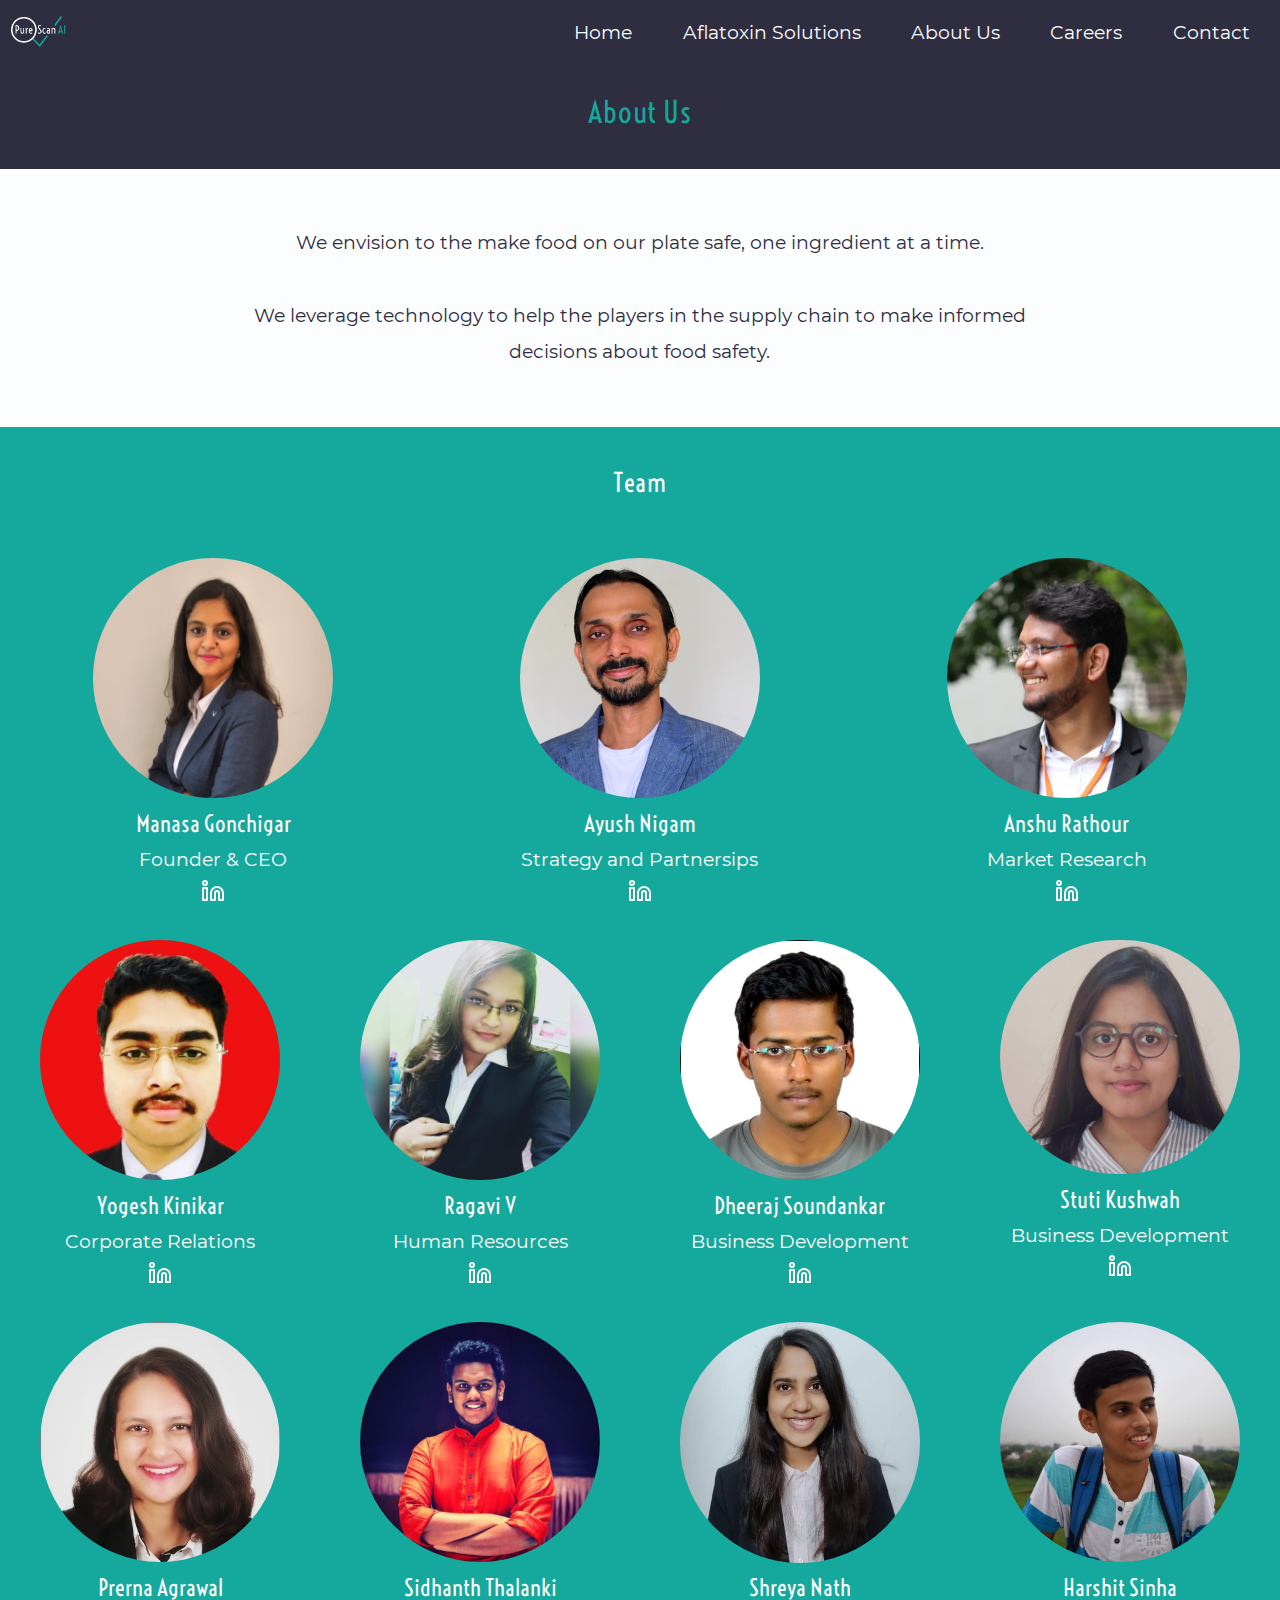
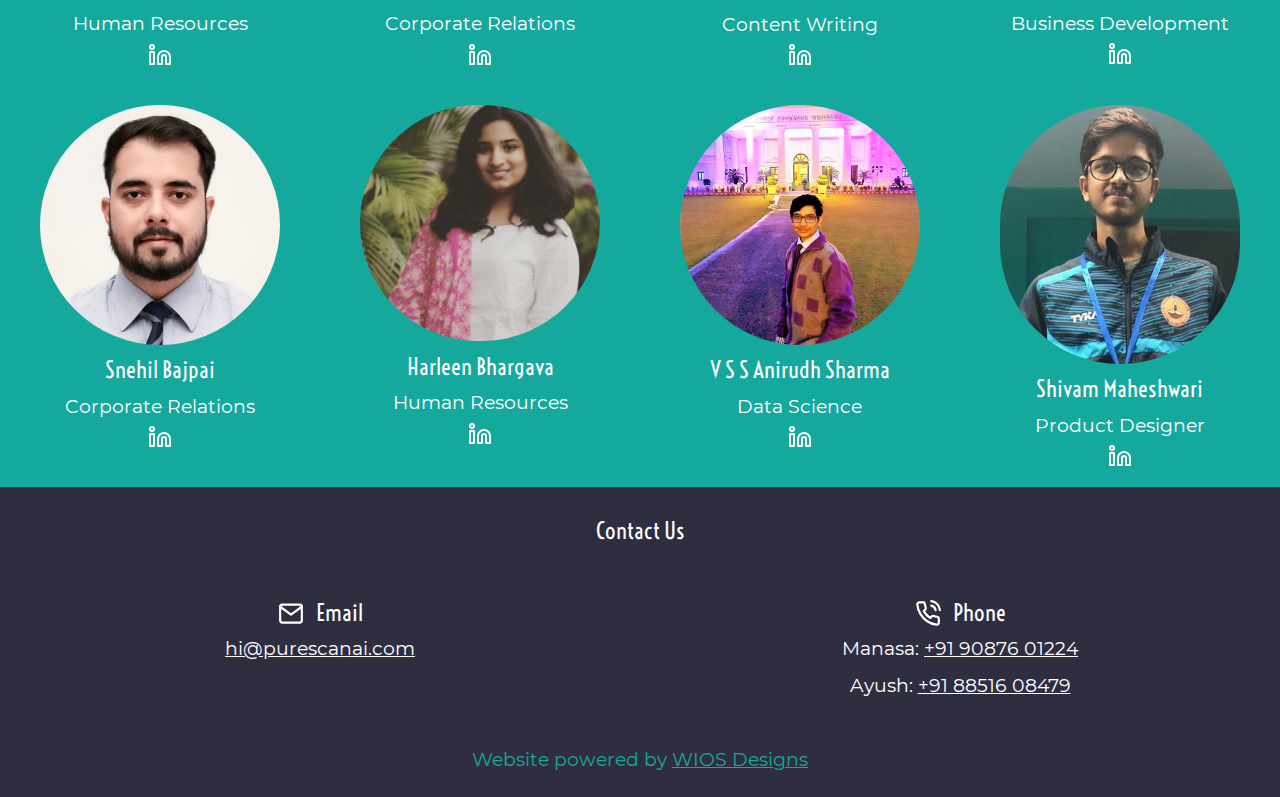
==== about.html @ 5feb109f "c" ====
<html>
<head>
  <title>Pure Scan AI</title>
  <meta name="viewport" content="width=device-width, initial-scale=1.0">
  <meta name="theme-color" content="#2f2e41">
  <meta charset="utf-8">
  <link rel="shortcut icon" type="image/png" href="/assets/icon.png"/>
  <link rel="stylesheet" type="text/css" href="/styles/spicygrid.css"/>
  <script>
    function init(){
      var links = document.querySelector('header nav').children;
      for(var i=0;i<links.length;i++){
        links[i].addEventListener('click',function(){
          document.querySelector('input').checked=false;
        });
      }
    }
  </script>
</head>
<body onload="init()">
  <img src="/assets/menuon.svg" style="display: none;">
    
  <header>
    <a href="/index.html">
      <img src="/assets/icon.png">
    </a>
    <input type="checkbox" id="menutoggle">
    <label for="menutoggle"></label>
    <nav>
      <a href="/index.html">Home</a>
      <a href="/aflatoxin.html">Aflatoxin Solutions</a>
      <a href="/about.html">About Us</a>
      <a href="/careers.html">Careers</a>
      <a href="#contact">Contact</a>
    </nav>
  </header>
  
  <section class="grid1 acenter bgdark">
    <div class="box1 bgdarker">
      <h1 class="fgcolor">About Us</h1>
    </div>
  </section>
  
  <section class="grid6 acenter" style="padding: 10mm 0;">
    <div class="box1 onlylarge"></div>
    <div class="box4 fgdarker">
      We envision to the make food on our plate safe, one ingredient at a time. 
      <br><br>
      We leverage technology to help the players in the supply chain to make informed decisions about food safety. 
    </div>
    <div class="box1 onlylarge"></div>
  </section>
  
  <section class="grid12 acenter bgcolor fglighter" id="peoples">
    <style>
      #peoples>div>img{
        border: none;
        border-radius: 1000px;
        width: 100%;
        max-width: 240px;
        height: auto;
      }
    </style>
    <div class="box12">
      <h2 class="fglighter">Team</h2>
    </div>
    
    <div class="box4 fglighter">
      <img src="/assets/team/manasa.jpeg">
      <h3>Manasa Gonchigar</h3>
      Founder & CEO<br>
      <a href="https://www.linkedin.com/in/manasagonchigar/">
        <img src="/assets/linkedin.svg">
      </a>
      <!--B. Tech IITM, Physicist-->
    </div>
    <div class="box4 fglighter">
      <img src="/assets/team/ayush.jpg">
      <h3>Ayush Nigam</h3>
      Strategy and Partnersips<br>
      <!--B. Tech. IITM, Serial Social Entrepreneur-->
      <a href="https://www.linkedin.com/in/ayushnigam1/">
        <img src="/assets/linkedin.svg">
      </a>
      </div>
    <div class="box4 fglighter">
      <img src="/assets/team/anshu.jpg">
      <h3>Anshu Rathour</h3>
      Market Research<br>
      <!--Hacker and Innovator-->
      <a href="https://www.linkedin.com/in/anshurathour/">
        <img src="/assets/linkedin.svg">
      </a>
    </div>
    
    
    <div class="box3 fglighter">
      <img src="/assets/team/yogesh.jpg">
      <h3>Yogesh Kinikar</h3>
      Corporate Relations<br>
      <!--Hacker and Innovator-->
      <a href="https://www.linkedin.com/in/yogesh-kinikar">
        <img src="/assets/linkedin.svg">
      </a>
    </div>
    <div class="box3 fglighter">
      <img src="/assets/team/ragavi.jpg">
      <h3>Ragavi V</h3>
      Human Resources<br>
      <!--Hacker and Innovator-->
      <a href="https://www.linkedin.com/in/ragavi-v-6a89701a0">
        <img src="/assets/linkedin.svg">
      </a>
    </div>
    <div class="box3 fglighter">
      <img src="/assets/team/dheeraj.jpg">
      <h3>Dheeraj	Soundankar</h3>
      Business Development<br>
      <!--Hacker and Innovator-->
      <a href="https://www.linkedin.com/in/dheeraj-soundankar-598398154">
        <img src="/assets/linkedin.svg">
      </a>
    </div>
    <div class="box3 fglighter">
      <img src="/assets/team/stuti.jpg">
      <h3>Stuti	Kushwah</h3>
      Business Development<br>
      <!--Hacker and Innovator-->
      <a href="https://www.linkedin.com/in/stuti-kushwah-7109ba150">
        <img src="/assets/linkedin.svg">
      </a>
    </div>
    
    <div class="box3 fglighter">
      <img src="/assets/team/prerna.jpg">
      <h3>Prerna Agrawal</h3>
      Human Resources<br>
      <!--Hacker and Innovator-->
      <a href="https://www.linkedin.com/in/prerna-agrawal-805158184/">
        <img src="/assets/linkedin.svg">
      </a>
    </div>
    <div class="box3 fglighter">
      <img src="/assets/team/sidhanth.jpg">
      <h3>Sidhanth Thalanki</h3>
      Corporate Relations<br>
      <!--Hacker and Innovator-->
      <a href="https://www.linkedin.com/in/sidhanth-thalanki/">
        <img src="/assets/linkedin.svg">
      </a>
    </div>
    <div class="box3 fglighter">
      <img src="/assets/team/shreya.jpg">
      <h3>Shreya Nath</h3>
      Content Writing<br>
      <!--Hacker and Innovator-->
      <a href="https://linkedin.com/in/shreya-nath-751903187/">
        <img src="/assets/linkedin.svg">
      </a>
    </div>
    <div class="box3 fglighter">
      <img src="/assets/team/harshit.jpg">
      <h3>Harshit Sinha</h3>
      Business Development<br>
      <!--Hacker and Innovator-->
      <a href="https://www.linkedin.com/in/hsinha47">
        <img src="/assets/linkedin.svg">
      </a>
    </div>
    
    <div class="box3 fglighter">
      <img src="/assets/team/snehil.jpg">
      <h3>Snehil Bajpai</h3>
      Corporate Relations<br>
      <!--Hacker and Innovator-->
      <a href="https://www.linkedin.com/in/snehil-bajpai-84a192ab/">
        <img src="/assets/linkedin.svg">
      </a>
    </div>
    <div class="box3 fglighter">
      <img src="/assets/team/harleen.jpg">
      <h3>Harleen	Bhargava</h3>
      Human Resources<br>
      <!--Hacker and Innovator-->
      <a href="https://www.linkedin.com/in/harleen-bhargava-903299162/">
        <img src="/assets/linkedin.svg">
      </a>
    </div>
    <div class="box3 fglighter">
      <img src="/assets/team/anirudh.jpg">
      <h3>V S S Anirudh	Sharma</h3>
      Data Science<br>
      <!--Hacker and Innovator-->
      <a href="https://www.linkedin.com/in/v-s-s-anirudh-sharma-ab405617b">
        <img src="/assets/linkedin.svg">
      </a>
    </div>
    <div class="box3 fglighter">
      <img src="/assets/team/shivam.jpg">
      <h3>Shivam Maheshwari</h3>
      Product Designer<br>
      <!--Hacker and Innovator-->
      <a href="https://www.linkedin.com/in/shivam-maheshwari/">
        <img src="/assets/linkedin.svg">
      </a>
    </div>
    
    
    
    
  </section>
  
  <section class="grid2 bgdarker acenter" id="contact">
    <div class="box2 acenter">
      <h3>Contact Us</h3>
    </div>
    <div class="box1">
      <h3>
        <img src="/assets/mail.svg">
        Email
      </h3>
      <a href="mailto:hi@purescanai.com">hi@purescanai.com</a>
    </div>
    <div class="box1">
      <h3>
        <img src="/assets/phone.svg">
        Phone
      </h3>
      Manasa: <a href="tel:+919087601224">+91 90876 01224</a><br>
      Ayush: <a href="tel:+918851608479">+91 88516 08479</a>
    </div>
  </section>
  <section class="grid1 bgdarker fgcolor acenter">
    <div class="box1">
      Website powered by 
      <a href="https://wiosdesigns.xyz" target="_blank">
        WIOS Designs
      </a>
  </section>
</body>
</html>
---- styles/spicygrid.css ----
:root{
  --darker: #2f2e41;
  --dark: #ecb200;
  --theme: #15A89C;
  /*--theme: #21bc9b;*/
  --light: #fcfdff;
  --lighter: #ffffff;
}
* {
  box-sizing: border-box;
}
@font-face {
  font-family: font1;
  src: url(/assets/mr.ttf);
}
@font-face {
  font-family: font2;
  src: url(/assets/vr.ttf);
}
html{
  scroll-behavior: smooth;
}
body {
  font-family: font1;
  line-height: 175%;
  padding: 0px;
  padding-top: 15mm;
  margin: 0px;
  font-size: 5.5mm;
  background: var(--light);
  color: var(--dark);
}



[class^="grid"]{
  display: grid;
  width: 100%;
  padding: 0px;
}
.grid1{
  grid-template-columns: repeat(1,1fr);
}
.grid2{
  grid-template-columns: repeat(2,1fr);
}
.grid3{
  grid-template-columns: repeat(3,1fr);
}
.grid4{
  grid-template-columns: repeat(4,1fr);
}
.grid5{
  grid-template-columns: repeat(5,1fr);
}
.grid6{
  grid-template-columns: repeat(6,1fr);
}
.grid7{
  grid-template-columns: repeat(7,1fr);
}
.grid8{
  grid-template-columns: repeat(8,1fr);
}
.grid9{
  grid-template-columns: repeat(9,1fr);
}
.grid10{
  grid-template-columns: repeat(10,1fr);
}
.grid11{
  grid-template-columns: repeat(11,1fr);
}
.grid12{
  grid-template-columns: repeat(12,1fr);
}


[class^="box"]{
  display: inline-block;
  padding: 5mm;
  font-size: 5mm;
}
.box1{
  grid-column: span 1;
}
.box2{
  grid-column: span 2;
}
.box3{
  grid-column: span 3;
}
.box4{
  grid-column: span 4;
}
.box5{
  grid-column: span 5;
}
.box6{
  grid-column: span 6;
}
.box7{
  grid-column: span 7;
}
.box8{
  grid-column: span 8;
}
.box9{
  grid-column: span 9;
}
.box10{
  grid-column: span 10;
}
.box11{
  grid-column: span 11;
}
.box12{
  grid-column: span 12;
}

a{
 color: currentColor;
}
a.btn{
  display: inline-block;
  background: var(--theme);
  padding: 2mm 5mm;
  border-radius: 10mm;
  color: var(--lighter);
  font-family: font1;
  text-decoration: none;
}
img[class^="box"] {
  padding: 0px;
  width: 100%;
  height: auto;
}
h1,h2,h3 {
  font-family: font2;
  margin: 5mm 0mm;
  padding: 0mm;
  font-weight: normal;
}
h1{
  font-size: 8mm;
  /*text-transform: uppercase;*/
  letter-spacing: 0.25mm;
  font-weight: normal;
}
h2{
  font-size: 7mm;
  /*text-transform: uppercase;*/
  letter-spacing: 0.25mm;
  /*border-bottom: 0.4mm solid var(--dark);
  padding-bottom: 2mm;*/
}
h3{
  font-size: 6mm;
  margin: 0;
  margin-top: 2mm;
}
.bgdarker{
  background: var(--darker);
  color: var(--lighter);
}
.bgdark {
  background: var(--dark);
  color: var(--light);
}
.bgcolor {
  background: var(--theme);
  color: var(--lighter);
}
.bglight{
  background: var(--light);
  color: var(--dark);
}
.bglighter{
  background: var(--lighter);
  color: var(--darker);
}
.fgcolor{
  color: var(--theme);
}
.fglighter{
  color: var(--lighter);
}
.fglight{
  color: var(--light);
}
.fgdark{
  color: var(--dark);
}
.fgdarker{
  color: var(--darker);
}

.aleft {
  text-align: left;
}
.aright {
  text-align: right;
}
.acenter {
  text-align: center;
}
.ajustify {
  text-align: justify;
}


.onlylarge{
  display: initial;
}
.onlysmall{
  display: none;
}
@media only screen and (max-width: 200mm) {
  [class^="grid"]{
    display: block;
    width: 100%;
  }
  [class^="box"]{
    display: block;
    width: 100%;
  }
  .onlylarge{
    display: none;
  }
  .onlysmall{
    display: initial;
  }
}


header{
  position: fixed;
  display: grid;
  grid-template-columns: 1fr auto;
  grid-row-gap: 2mm;
  background: var(--darker);
  top: 0;
  width: 100%;
  padding: 2mm;
}
header>a>img{
  height: 12mm;
  width: auto;
}
header>input{
  display: none;
}
header>label{
  display: inline-block;
  height: 6mm;
  width: 8mm;
  margin: 3mm 1.5mm;
  background: url(/assets/menuoff.svg);
  background-size: contain;
}
header input:checked ~ label{
  background: url(/assets/menuon.svg);
  background-size: contain;
}
header>nav{
  display: none;
  text-align: right;
  grid-column: span 2;
}
header>nav>a{
  color: var(--light);
  font-size: 5mm;
  display: inline-block;
  padding: 2mm;
  text-decoration: none;
}
header input:checked ~ nav{
  display: inline-block;
  border-radius: 1mm;
  animation: fadein 0.3s ease-out forwards;
}

@media only screen and (max-width: 200mm) {
  header>nav>a{
    display: block;
    text-align: right;
  }
}
@media only screen and (min-width: 200mm) {
  header>input,header>label{
    display: none;
  }
  header>nav{
    display: inline-block;
    grid-column: span 1;
  }
  header>nav>a{
    padding: 2mm 6mm;
  }
}

@keyframes fadein{
  from{opacity: 0;}
  to{opacity: 1;}
}

#contact h3>img{
  height: 7mm;
  width: auto;
  vertical-align: -1.5mm;
  margin-right: 2mm;
}
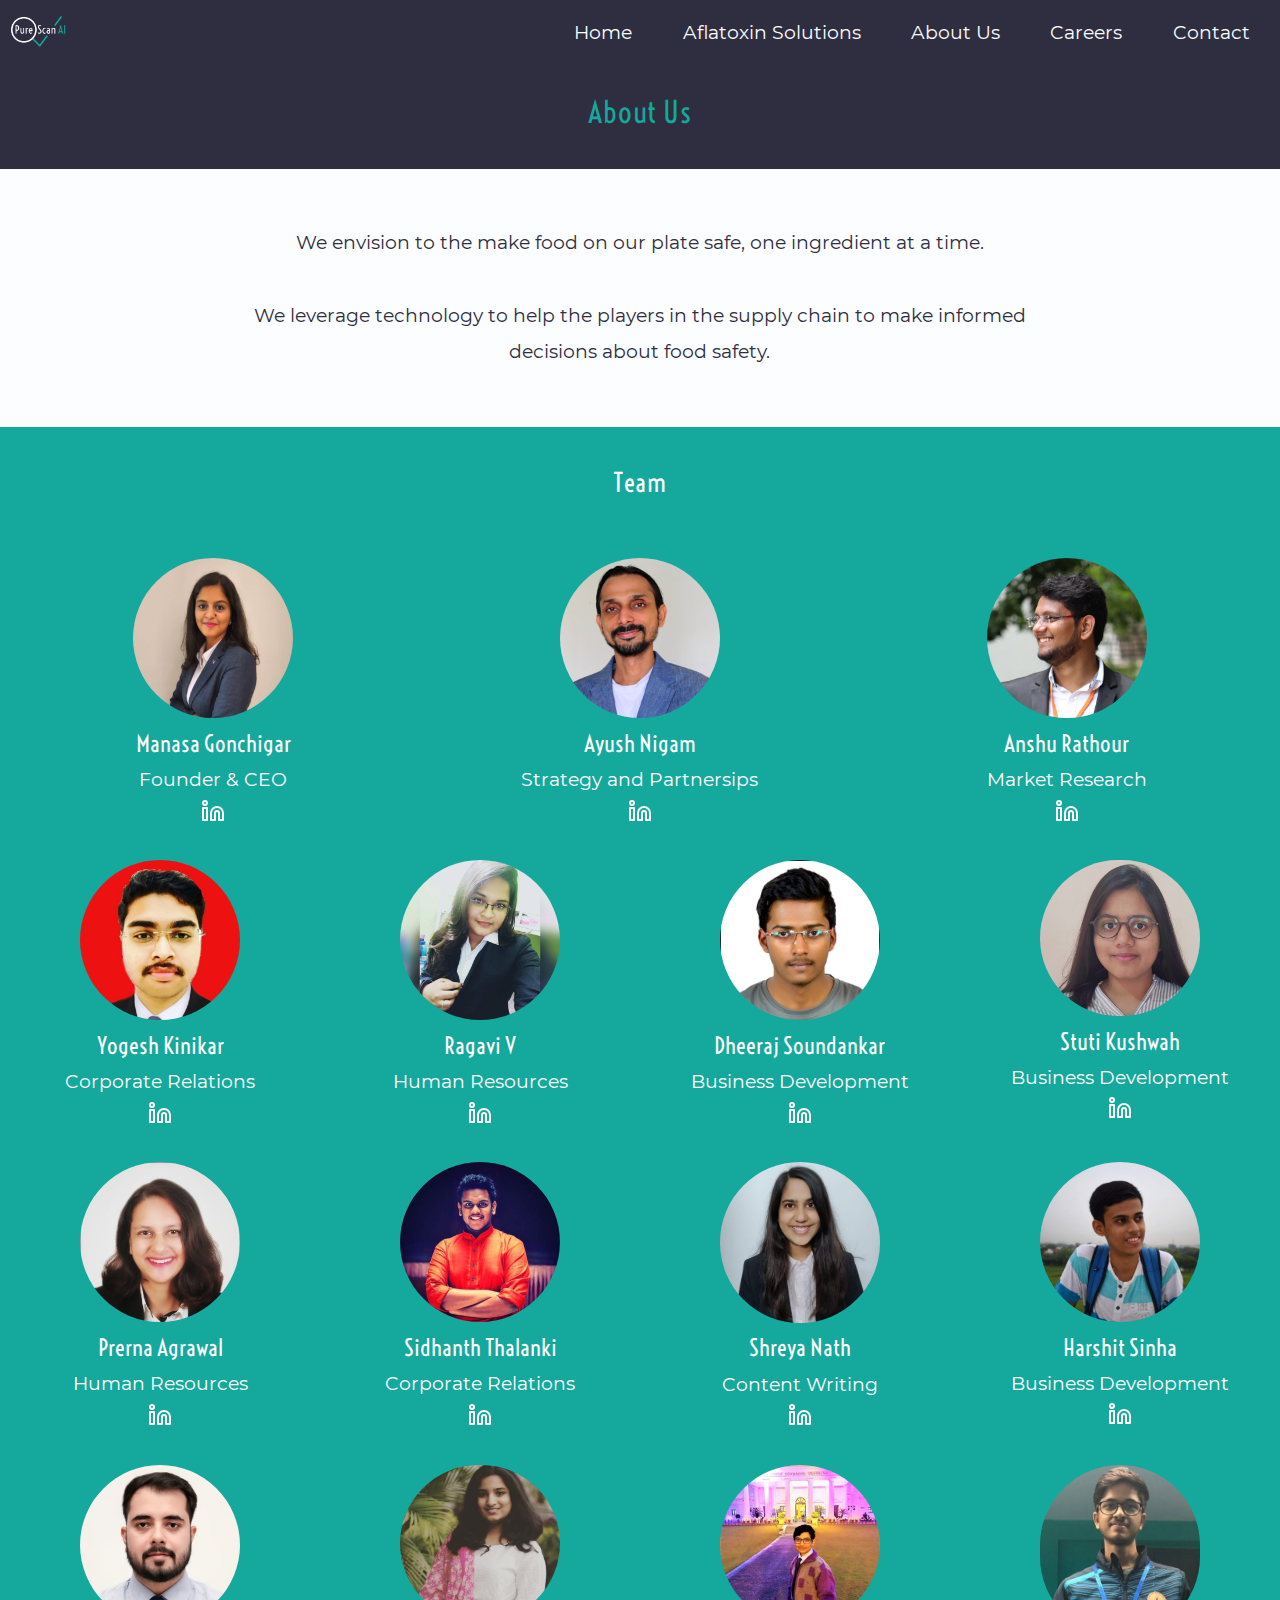
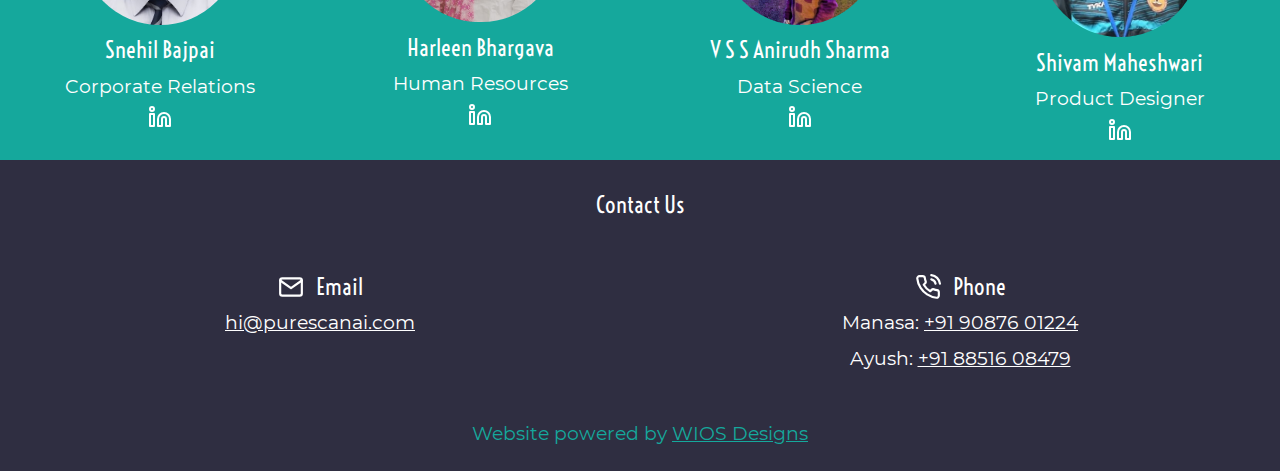
==== commit 4f447f01: "f" ====
--- a/about.html
+++ b/about.html
@@ -57,7 +57,7 @@
         border: none;
         border-radius: 1000px;
         width: 100%;
-        max-width: 240px;
+        max-width: 160px;
         height: auto;
       }
     </style>
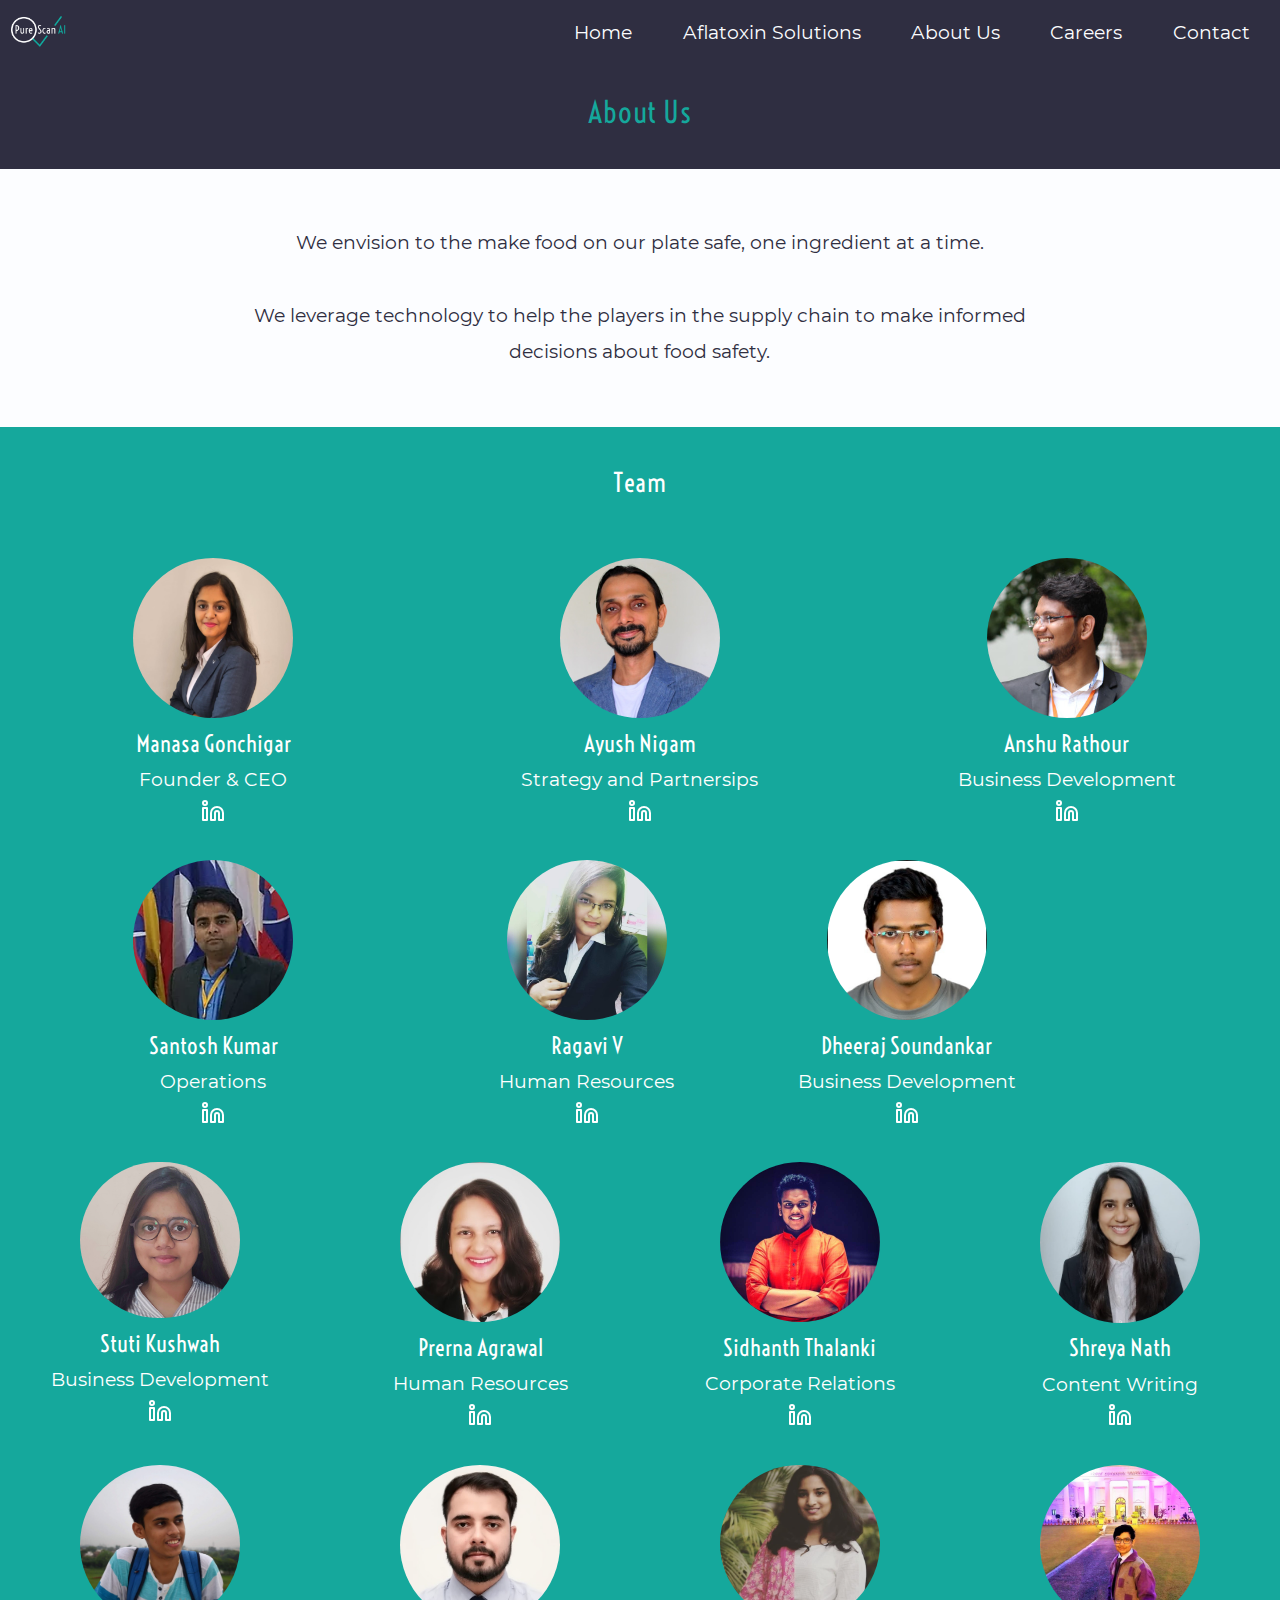
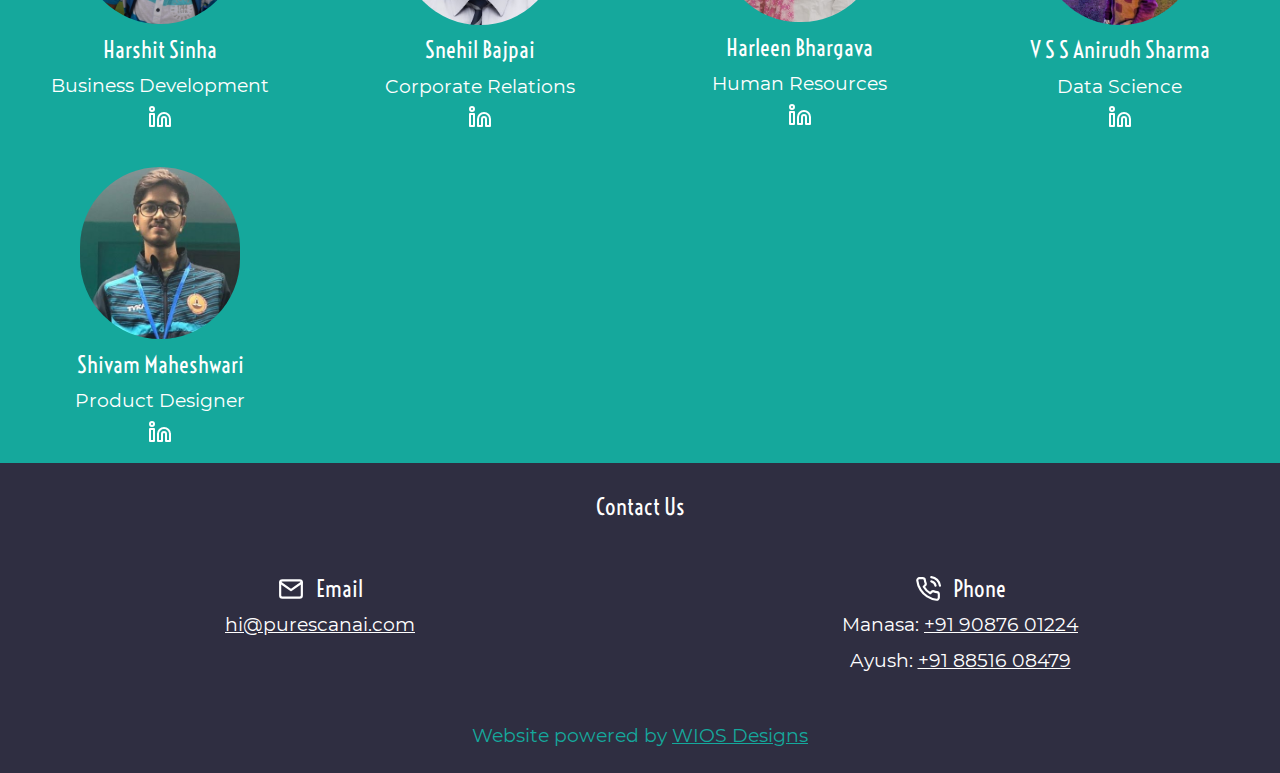
==== commit ed788e3d: "Update about.html" ====
--- a/about.html
+++ b/about.html
@@ -86,7 +86,7 @@
     <div class="box4 fglighter">
       <img src="/assets/team/anshu.jpg">
       <h3>Anshu Rathour</h3>
-      Market Research<br>
+      Business Development<br>
       <!--Hacker and Innovator-->
       <a href="https://www.linkedin.com/in/anshurathour/">
         <img src="/assets/linkedin.svg">
@@ -94,15 +94,16 @@
     </div>
     
     
-    <div class="box3 fglighter">
-      <img src="/assets/team/yogesh.jpg">
-      <h3>Yogesh Kinikar</h3>
-      Corporate Relations<br>
-      <!--Hacker and Innovator-->
-      <a href="https://www.linkedin.com/in/yogesh-kinikar">
-        <img src="/assets/linkedin.svg">
-      </a>
-    </div>
+    <div class="box4 fglighter">
+      <img src="/assets/team/santosh.png">
+      <h3>Santosh Kumar</h3>
+      Operations<br>
+      <!--Hacker and Innovator-->
+      <a href="https://www.linkedin.com/in/santosh-kumar-0848a0137">
+        <img src="/assets/linkedin.svg">
+      </a>
+    </div>
+    
     <div class="box3 fglighter">
       <img src="/assets/team/ragavi.jpg">
       <h3>Ragavi V</h3>
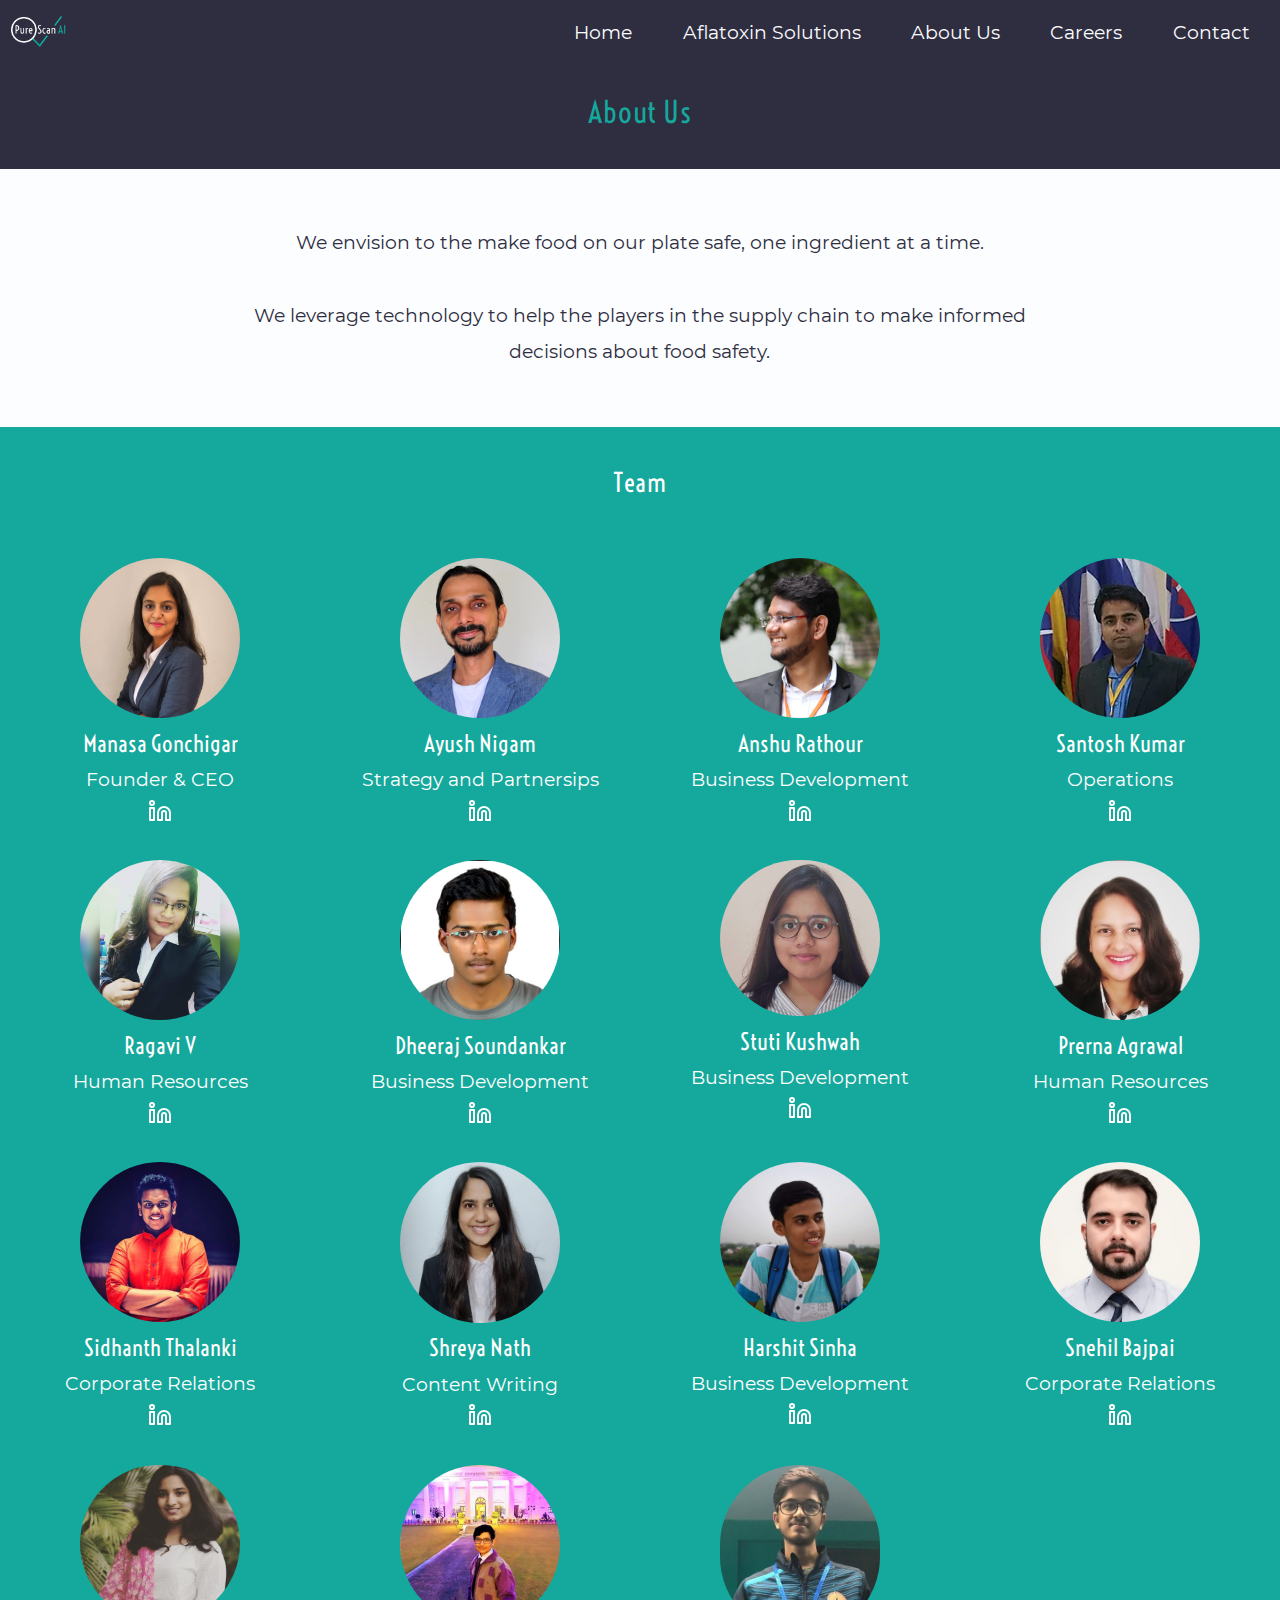
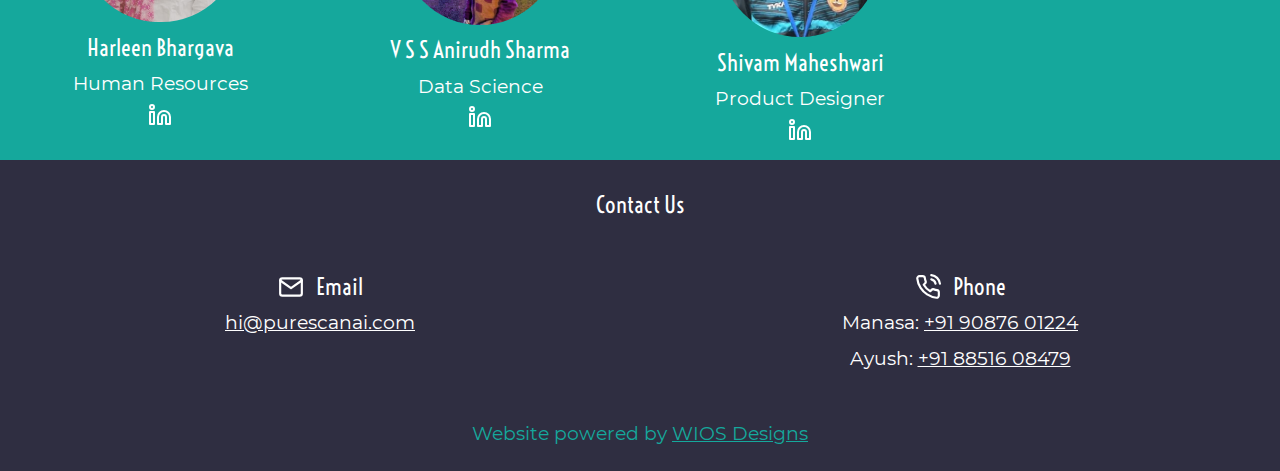
==== commit 05f3b32a: "Update about.html" ====
--- a/about.html
+++ b/about.html
@@ -65,7 +65,7 @@
       <h2 class="fglighter">Team</h2>
     </div>
     
-    <div class="box4 fglighter">
+    <div class="box3 fglighter">
       <img src="/assets/team/manasa.jpeg">
       <h3>Manasa Gonchigar</h3>
       Founder & CEO<br>
@@ -74,7 +74,7 @@
       </a>
       <!--B. Tech IITM, Physicist-->
     </div>
-    <div class="box4 fglighter">
+    <div class="box3 fglighter">
       <img src="/assets/team/ayush.jpg">
       <h3>Ayush Nigam</h3>
       Strategy and Partnersips<br>
@@ -83,7 +83,7 @@
         <img src="/assets/linkedin.svg">
       </a>
       </div>
-    <div class="box4 fglighter">
+    <div class="box3 fglighter">
       <img src="/assets/team/anshu.jpg">
       <h3>Anshu Rathour</h3>
       Business Development<br>
@@ -94,7 +94,7 @@
     </div>
     
     
-    <div class="box4 fglighter">
+    <div class="box3 fglighter">
       <img src="/assets/team/santosh.png">
       <h3>Santosh Kumar</h3>
       Operations<br>
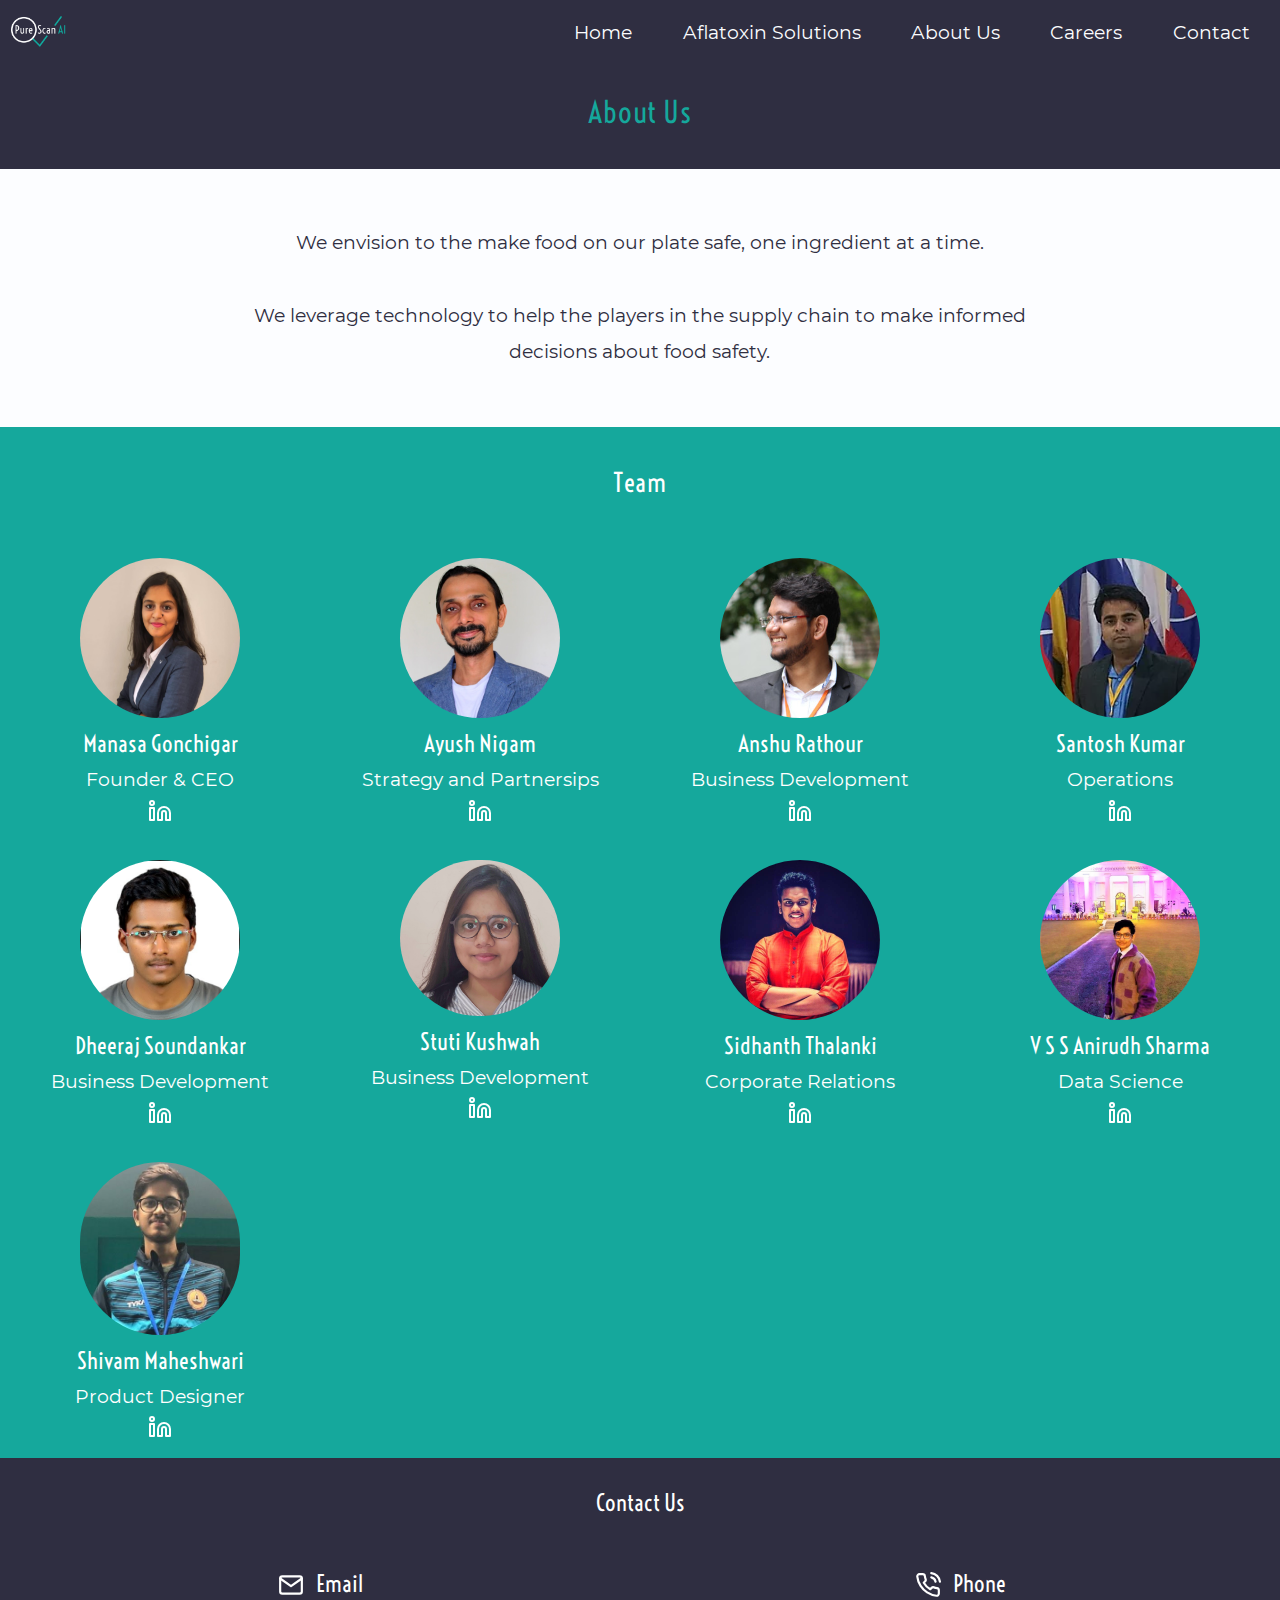
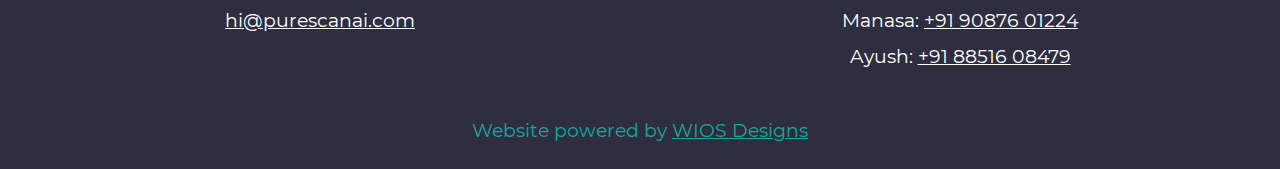
==== commit 32f80247: "Update about.html" ====
--- a/about.html
+++ b/about.html
@@ -104,15 +104,7 @@
       </a>
     </div>
     
-    <div class="box3 fglighter">
-      <img src="/assets/team/ragavi.jpg">
-      <h3>Ragavi V</h3>
-      Human Resources<br>
-      <!--Hacker and Innovator-->
-      <a href="https://www.linkedin.com/in/ragavi-v-6a89701a0">
-        <img src="/assets/linkedin.svg">
-      </a>
-    </div>
+   
     <div class="box3 fglighter">
       <img src="/assets/team/dheeraj.jpg">
       <h3>Dheeraj	Soundankar</h3>
@@ -122,6 +114,7 @@
         <img src="/assets/linkedin.svg">
       </a>
     </div>
+   
     <div class="box3 fglighter">
       <img src="/assets/team/stuti.jpg">
       <h3>Stuti	Kushwah</h3>
@@ -133,15 +126,6 @@
     </div>
     
     <div class="box3 fglighter">
-      <img src="/assets/team/prerna.jpg">
-      <h3>Prerna Agrawal</h3>
-      Human Resources<br>
-      <!--Hacker and Innovator-->
-      <a href="https://www.linkedin.com/in/prerna-agrawal-805158184/">
-        <img src="/assets/linkedin.svg">
-      </a>
-    </div>
-    <div class="box3 fglighter">
       <img src="/assets/team/sidhanth.jpg">
       <h3>Sidhanth Thalanki</h3>
       Corporate Relations<br>
@@ -150,43 +134,7 @@
         <img src="/assets/linkedin.svg">
       </a>
     </div>
-    <div class="box3 fglighter">
-      <img src="/assets/team/shreya.jpg">
-      <h3>Shreya Nath</h3>
-      Content Writing<br>
-      <!--Hacker and Innovator-->
-      <a href="https://linkedin.com/in/shreya-nath-751903187/">
-        <img src="/assets/linkedin.svg">
-      </a>
-    </div>
-    <div class="box3 fglighter">
-      <img src="/assets/team/harshit.jpg">
-      <h3>Harshit Sinha</h3>
-      Business Development<br>
-      <!--Hacker and Innovator-->
-      <a href="https://www.linkedin.com/in/hsinha47">
-        <img src="/assets/linkedin.svg">
-      </a>
-    </div>
-    
-    <div class="box3 fglighter">
-      <img src="/assets/team/snehil.jpg">
-      <h3>Snehil Bajpai</h3>
-      Corporate Relations<br>
-      <!--Hacker and Innovator-->
-      <a href="https://www.linkedin.com/in/snehil-bajpai-84a192ab/">
-        <img src="/assets/linkedin.svg">
-      </a>
-    </div>
-    <div class="box3 fglighter">
-      <img src="/assets/team/harleen.jpg">
-      <h3>Harleen	Bhargava</h3>
-      Human Resources<br>
-      <!--Hacker and Innovator-->
-      <a href="https://www.linkedin.com/in/harleen-bhargava-903299162/">
-        <img src="/assets/linkedin.svg">
-      </a>
-    </div>
+   
     <div class="box3 fglighter">
       <img src="/assets/team/anirudh.jpg">
       <h3>V S S Anirudh	Sharma</h3>
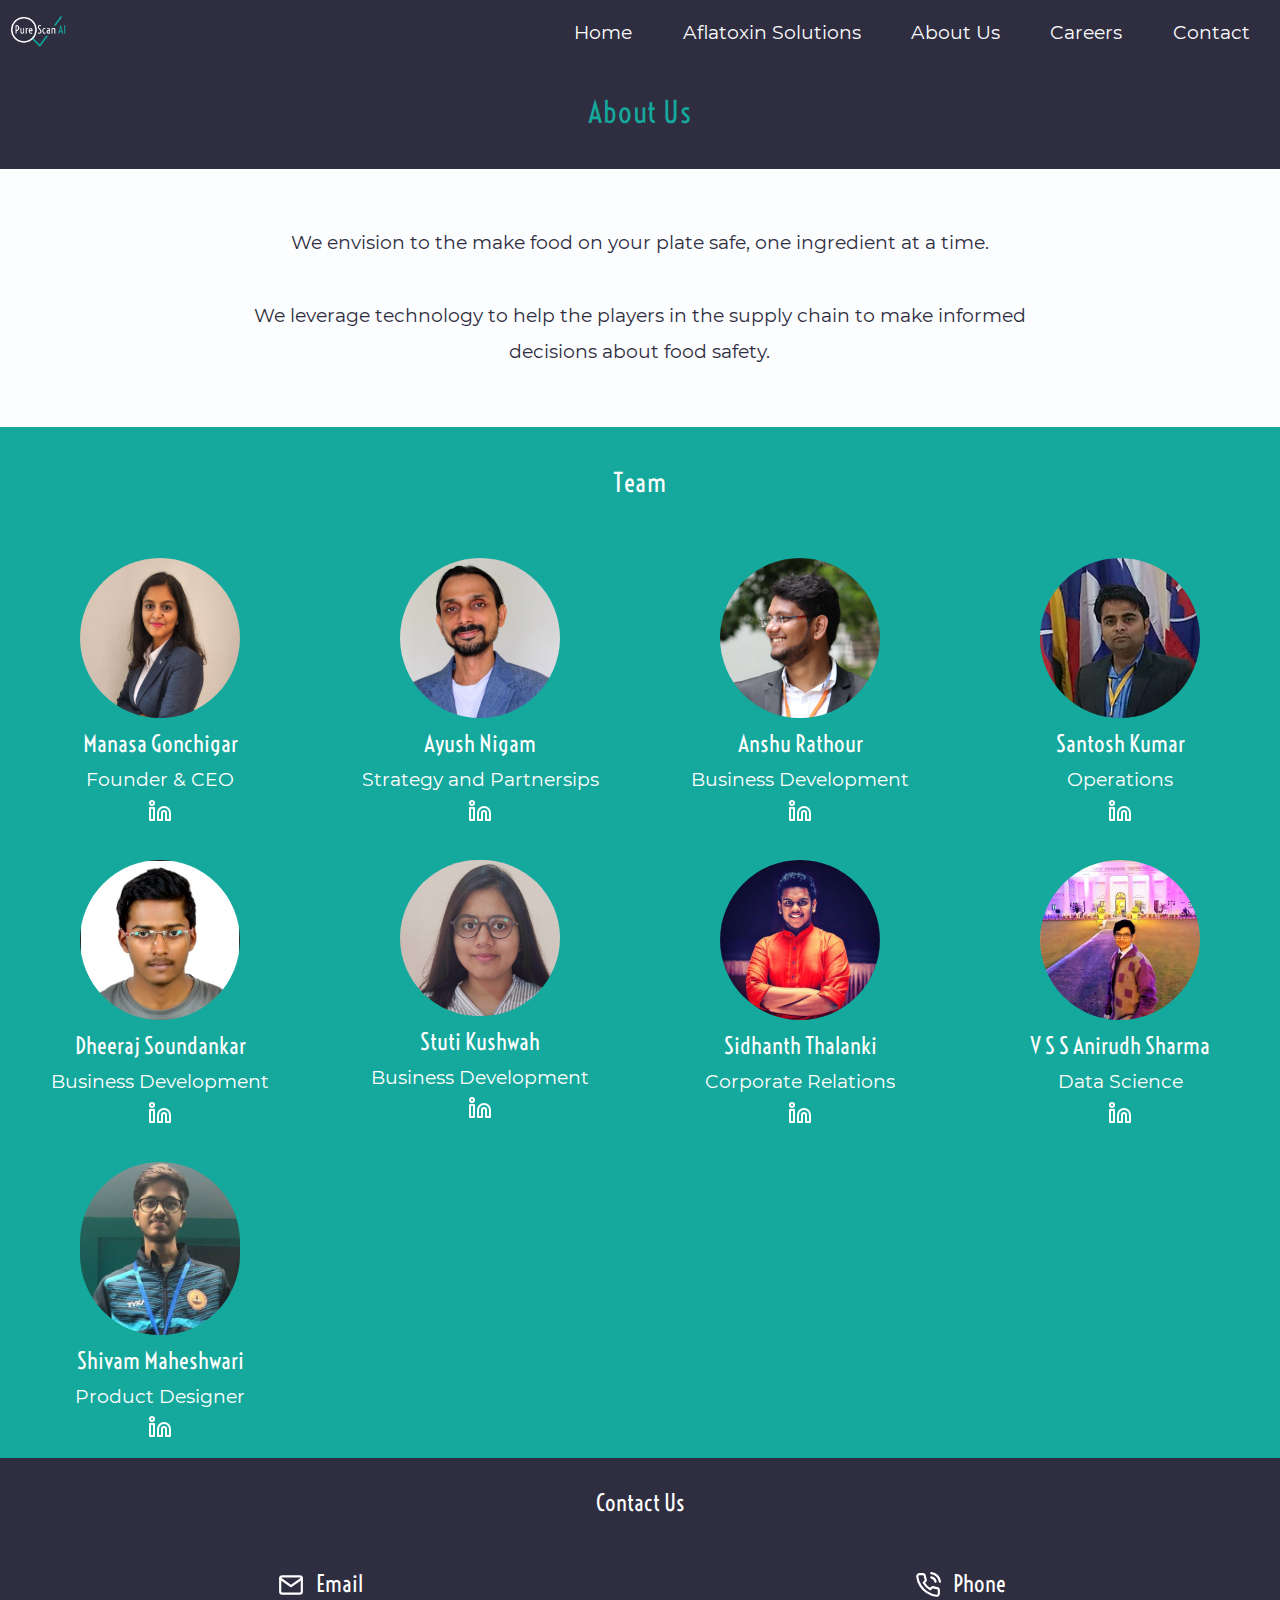
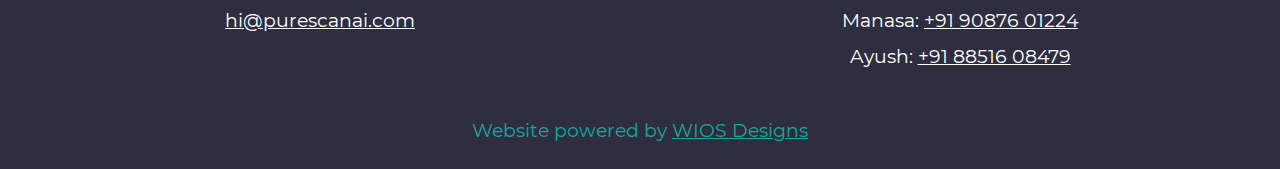
==== commit 3cb4c38a: "Update about.html" ====
--- a/about.html
+++ b/about.html
@@ -44,7 +44,7 @@
   <section class="grid6 acenter" style="padding: 10mm 0;">
     <div class="box1 onlylarge"></div>
     <div class="box4 fgdarker">
-      We envision to the make food on our plate safe, one ingredient at a time. 
+      We envision to the make food on your plate safe, one ingredient at a time. 
       <br><br>
       We leverage technology to help the players in the supply chain to make informed decisions about food safety. 
     </div>
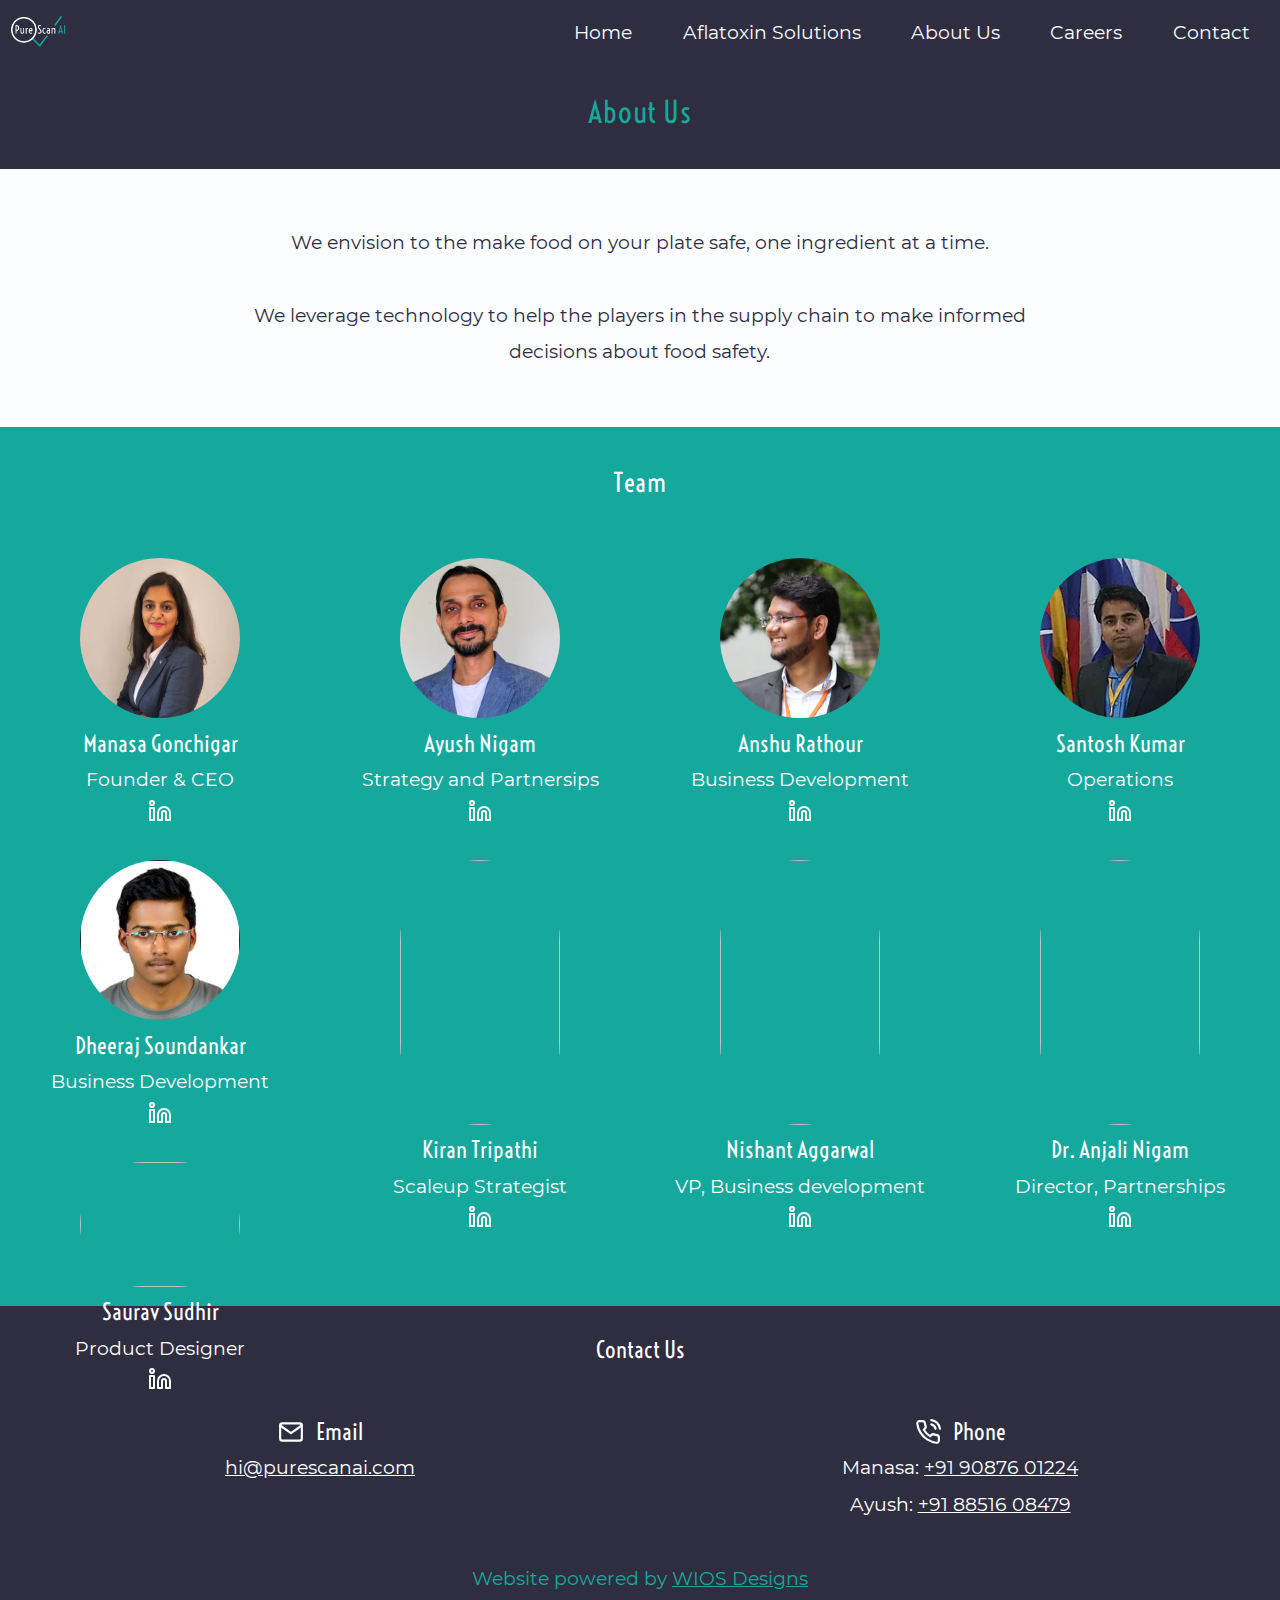
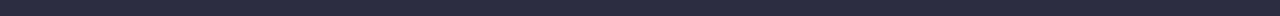
==== commit 7f0fbad2: "Update about.html" ====
--- a/about.html
+++ b/about.html
@@ -116,40 +116,39 @@
     </div>
    
     <div class="box3 fglighter">
-      <img src="/assets/team/stuti.jpg">
-      <h3>Stuti	Kushwah</h3>
-      Business Development<br>
+      <img src="/assets/team/kiran.jpg">
+      <h3>Kiran Tripathi</h3>
+      Scaleup Strategist<br>
       <!--Hacker and Innovator-->
-      <a href="https://www.linkedin.com/in/stuti-kushwah-7109ba150">
+      <a href="https://www.linkedin.com/in/kiran-tripathi-a29792195">
         <img src="/assets/linkedin.svg">
       </a>
     </div>
     
     <div class="box3 fglighter">
-      <img src="/assets/team/sidhanth.jpg">
-      <h3>Sidhanth Thalanki</h3>
-      Corporate Relations<br>
+      <img src="/assets/team/nishant.jpg">
+      <h3>Nishant Aggarwal</h3>
+      VP, Business development<br>
       <!--Hacker and Innovator-->
-      <a href="https://www.linkedin.com/in/sidhanth-thalanki/">
+      <a href="https://www.linkedin.com/in/nishant-aggarwal-58469495">
         <img src="/assets/linkedin.svg">
       </a>
     </div>
    
     <div class="box3 fglighter">
-      <img src="/assets/team/anirudh.jpg">
-      <h3>V S S Anirudh	Sharma</h3>
-      Data Science<br>
-      <!--Hacker and Innovator-->
-      <a href="https://www.linkedin.com/in/v-s-s-anirudh-sharma-ab405617b">
+      <img src="/assets/team/anjalinigam.jpg">
+      <h3>Dr. Anjali Nigam</h3>
+      Director, Partnerships<br>
+      <a href="https://www.linkedin.com/in/dranjalinigam">
         <img src="/assets/linkedin.svg">
       </a>
     </div>
     <div class="box3 fglighter">
-      <img src="/assets/team/shivam.jpg">
-      <h3>Shivam Maheshwari</h3>
+      <img src="/assets/team/saurav.jpg">
+      <h3>Saurav Sudhir</h3>
       Product Designer<br>
       <!--Hacker and Innovator-->
-      <a href="https://www.linkedin.com/in/shivam-maheshwari/">
+      <a href="https://www.linkedin.com/in/saurav-sudhir-385879179">
         <img src="/assets/linkedin.svg">
       </a>
     </div>
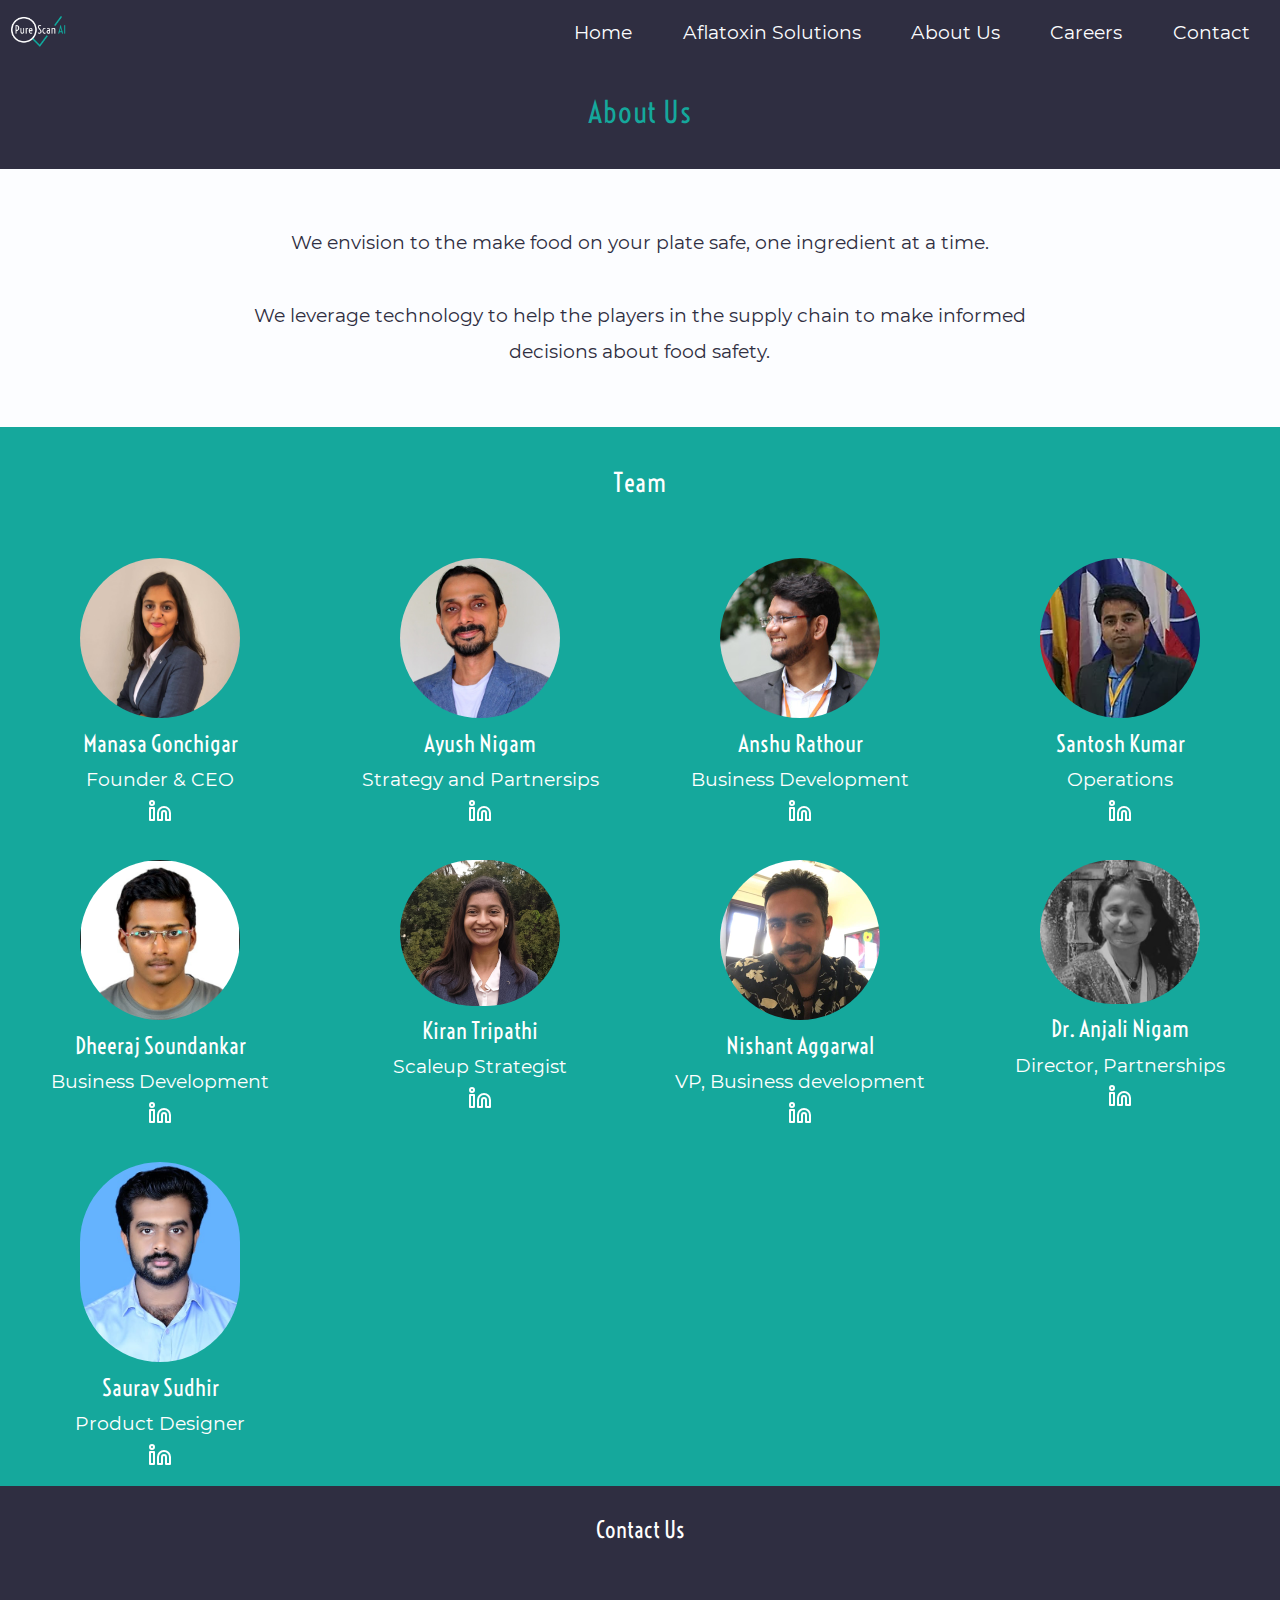
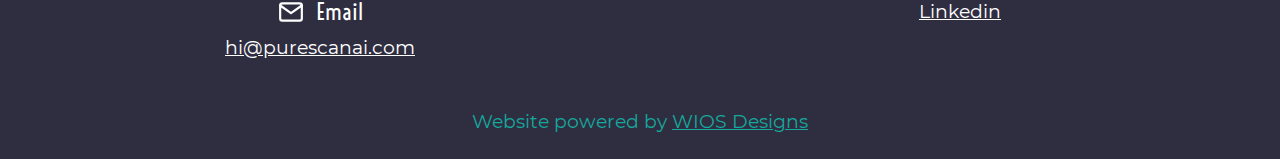
==== commit e4131f49: "Update about.html" ====
--- a/about.html
+++ b/about.html
@@ -171,11 +171,21 @@
     </div>
     <div class="box1">
       <h3>
-        <img src="/assets/phone.svg">
-        Phone
+        <!-- <img src="/assets/phone.svg">
+        Phone -->
+        
       </h3>
-      Manasa: <a href="tel:+919087601224">+91 90876 01224</a><br>
+      <!--Manasa: <a href="tel:+919087601224">+91 90876 01224</a><br>
       Ayush: <a href="tel:+918851608479">+91 88516 08479</a>
+-->
+      <a href="https://www.linkedin.com/company/purescanai" target="_blank">
+      Linkedin
+      </a>
+     <!--
+      <a href="https://www.linkedin.com/company/purescanai" target="_blank">
+      Facebook
+      </a>
+-->
     </div>
   </section>
   <section class="grid1 bgdarker fgcolor acenter">
